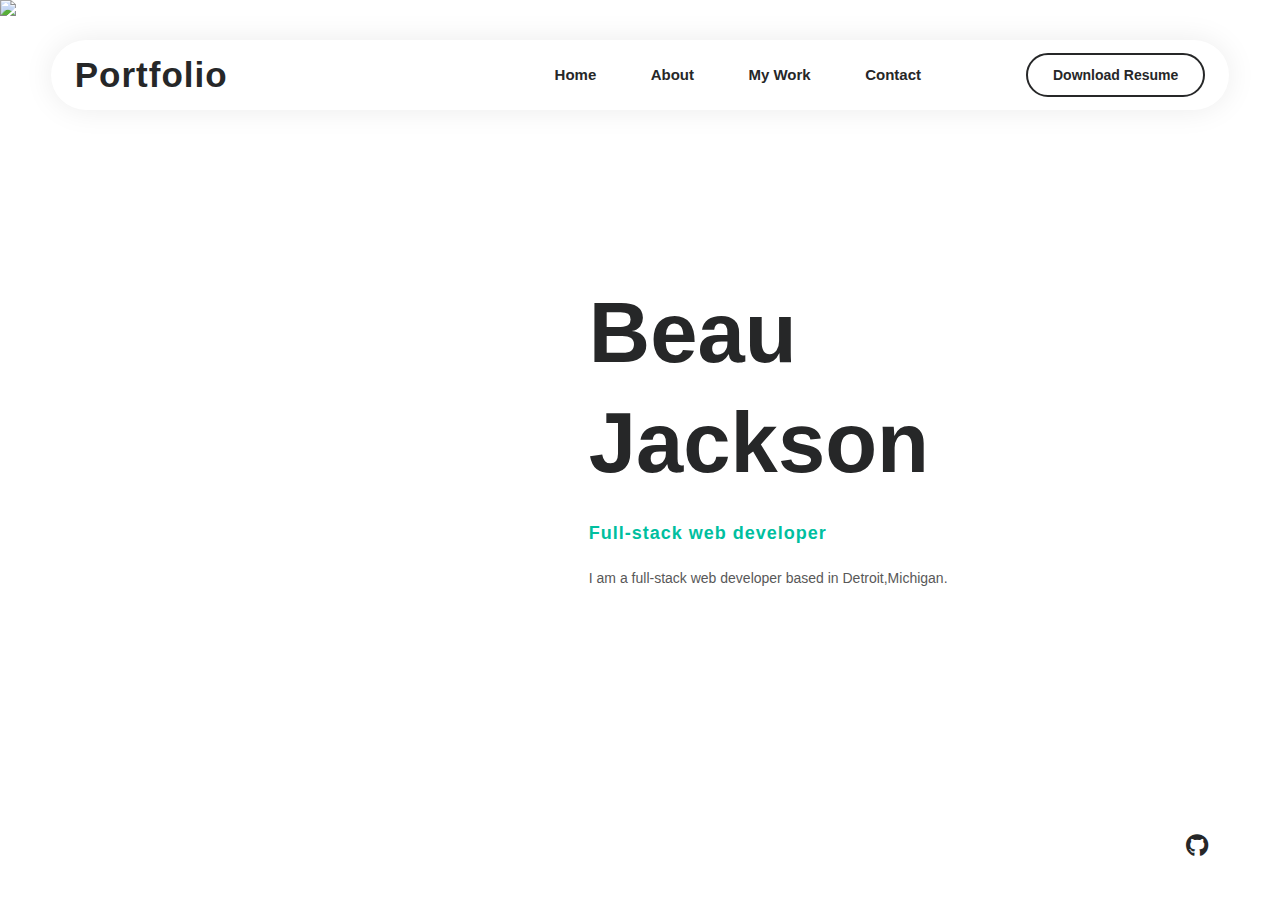
==== index.html @ 160bcbb2 "complete portfolio" ====
<!DOCTYPE html>
<html>
<head>
	<title>Portfolio Website</title>
	<link rel="stylesheet" type="text/css" href="css/style.css">

  <link rel="preconnect" href="https://fonts.googleapis.com">
  <link rel="preconnect" href="https://fonts.gstatic.com" crossorigin>
  <link rel="stylesheet" type="text/css" href="./assets/css/style.css">

  <link rel="stylesheet" href="https://cdnjs.cloudflare.com/ajax/libs/font-awesome/5.15.4/css/all.min.css" integrity="sha512-1ycn6IcaQQ40/MKBW2W4Rhis/DbILU74C1vSrLJxCq57o941Ym01SwNsOMqvEBFlcgUa6xLiPY/NS5R+E6ztJQ==" crossorigin="anonymous" referrerpolicy="no-referrer" />

</head> 
<body>
  <div class="hero">
    <header>
      <nav>
        <h2 class="logo">Portfolio</h2>
        <ul>
          <li><a href="home">Home</a></li>
          <li><a href="./about.html">About</a></li>
          <li><a href="./work.html">My Work</a></li>
          <li><a href="./contact.html">Contact</a></li>
        </ul>
        <a href="./assets/css/imgs/resume.pdf" class="btn">Download Resume</a>
      </nav>
    </header>

    <div class="bg">
      <img src="../Portfolio/assets/css/imgs/Picture two.png">

    </div>

    <div class="content">
      <h1>Beau<br>Jackson</h1>
      <h3>Full-stack web developer</h3>
      <p>I am a full-stack web developer based in Detroit,Michigan.
    </div>

    <div class="connect">
      <ul>
        <li><a href="https://github.com/" target="_blank"><i class="fab fa-github"></i></a></li>
    </div>
  </div>
</body>
</html>
---- assets/css/style.css ----
*{
	padding: 0;
	margin: 0;
	box-sizing: border-box;
  font-family: 'Poppins', sans-serif;
}
body{
  position: relative;
}
.hero{
  height: 100vh;
  width: 100%;
  background: white;
}
nav{
  display: flex;
  align-items: center;
  justify-content: space-between;
  padding-right: 2%;
  padding-left: 2%;
}
.logo{
  color: #262728;
  font-size: 35px;
  letter-spacing: 1px;
  cursor: pointer;
}
nav ul{
  flex: 1;
  text-align: right;
}
nav ul li{
  list-style: none;
  display: inline-block;
  padding: 0px 25px;
}
nav ul li a{
  color: #262728;
  text-decoration: none;
  font-size: 15px;
  font-weight: bold;
}
nav ul li a:hover{
  color: #00bf9f;
  transition: .3s;
}
.btn{
  background: transparent;
  border: 2px solid #262728;
  padding: 12px 25px;
  color: #262728;
  border-radius: 30px;
  text-decoration: none;
  margin-left: 80px;
  font-size: 14px;
  font-weight: bold;
}
.btn:hover{
  background:#262728;
  color: white;
  transition: .3s;
}
header{
  width: 92%;
  margin: 0 auto;
  padding: 13px 0;
  position: absolute;
  top: 40px;
  left: 30px;
  right: 30px;
  border-radius: 50px;
  z-index: 2;
  background: white;
  box-shadow: 0 0 30px rgb(0 0 0 / 8%);
}
.bg{
  position: absolute;
  top: 0;
  left: 0;
  width: 45%;
  height: 100%;
  overflow: hidden;
}
.content{
  position: absolute;
  top: 50%;
  left: 46%;
  transform: translateY(-50%);
}
.content h1{
  font-size: 85px;
  color: #262728;
  line-height: 110px;
  margin-bottom: 25px;
}
.content h3{
  color: #00bf9f;
  font-size: 18px;
  letter-spacing: 1px;
  margin-bottom: 20px;
}
.content p{
  font-size: 14px;
  color: #585858;
  line-height: 28px;
  margin-bottom: 30px;
}
button{
  background: #262728;
  border: 2px solid transparent;
  padding: 10px 32px;
  border-radius: 30px;
  outline: none;
  border: none;
  color: white;
  font-size: 14px;
  font-weight: bold;
  letter-spacing: 1px;
}
button:hover{
  transform: scale(1.2);
  transition: .3s;
  cursor: pointer;
}
.connect{
  position: absolute;
  right: 72px;
  bottom: 40px;
}
.connect ul li{
  list-style: none;
  text-align: center;
  margin-top: 15px;
}
.connect ul li a{
  color: #262728;
  display: block;
  font-size: 23px;
}
.connect ul li a:hover{
  transform: scale(1.2) translateY(-5px);
  transition: .3s;
  cursor: pointer;
}
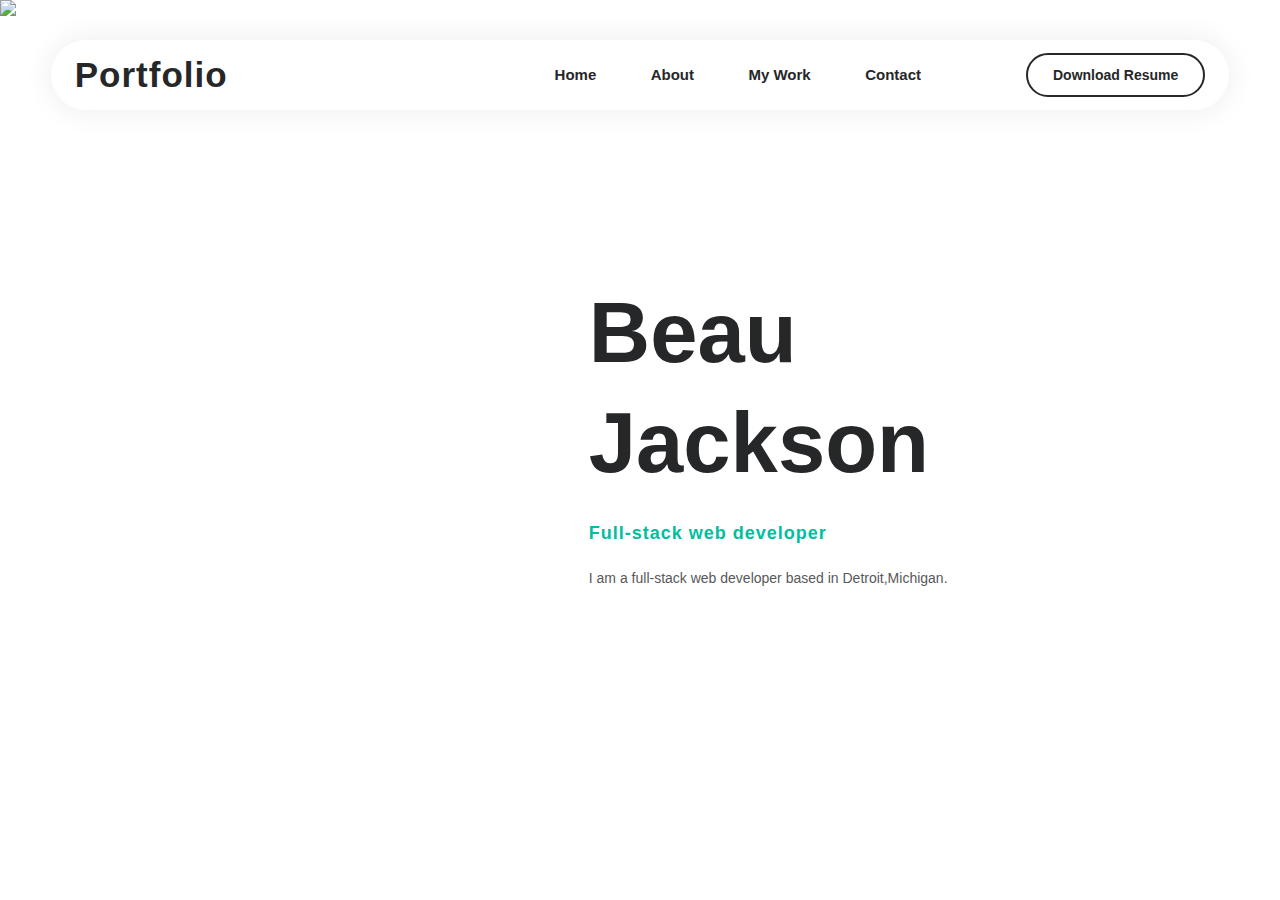
==== commit 4cd7662b: "complete portfolio" ====
--- a/index.html
+++ b/index.html
@@ -2,13 +2,8 @@
 <html>
 <head>
 	<title>Portfolio Website</title>
-	<link rel="stylesheet" type="text/css" href="css/style.css">
 
-  <link rel="preconnect" href="https://fonts.googleapis.com">
-  <link rel="preconnect" href="https://fonts.gstatic.com" crossorigin>
   <link rel="stylesheet" type="text/css" href="./assets/css/style.css">
-
-  <link rel="stylesheet" href="https://cdnjs.cloudflare.com/ajax/libs/font-awesome/5.15.4/css/all.min.css" integrity="sha512-1ycn6IcaQQ40/MKBW2W4Rhis/DbILU74C1vSrLJxCq57o941Ym01SwNsOMqvEBFlcgUa6xLiPY/NS5R+E6ztJQ==" crossorigin="anonymous" referrerpolicy="no-referrer" />
 
 </head> 
 <body>
